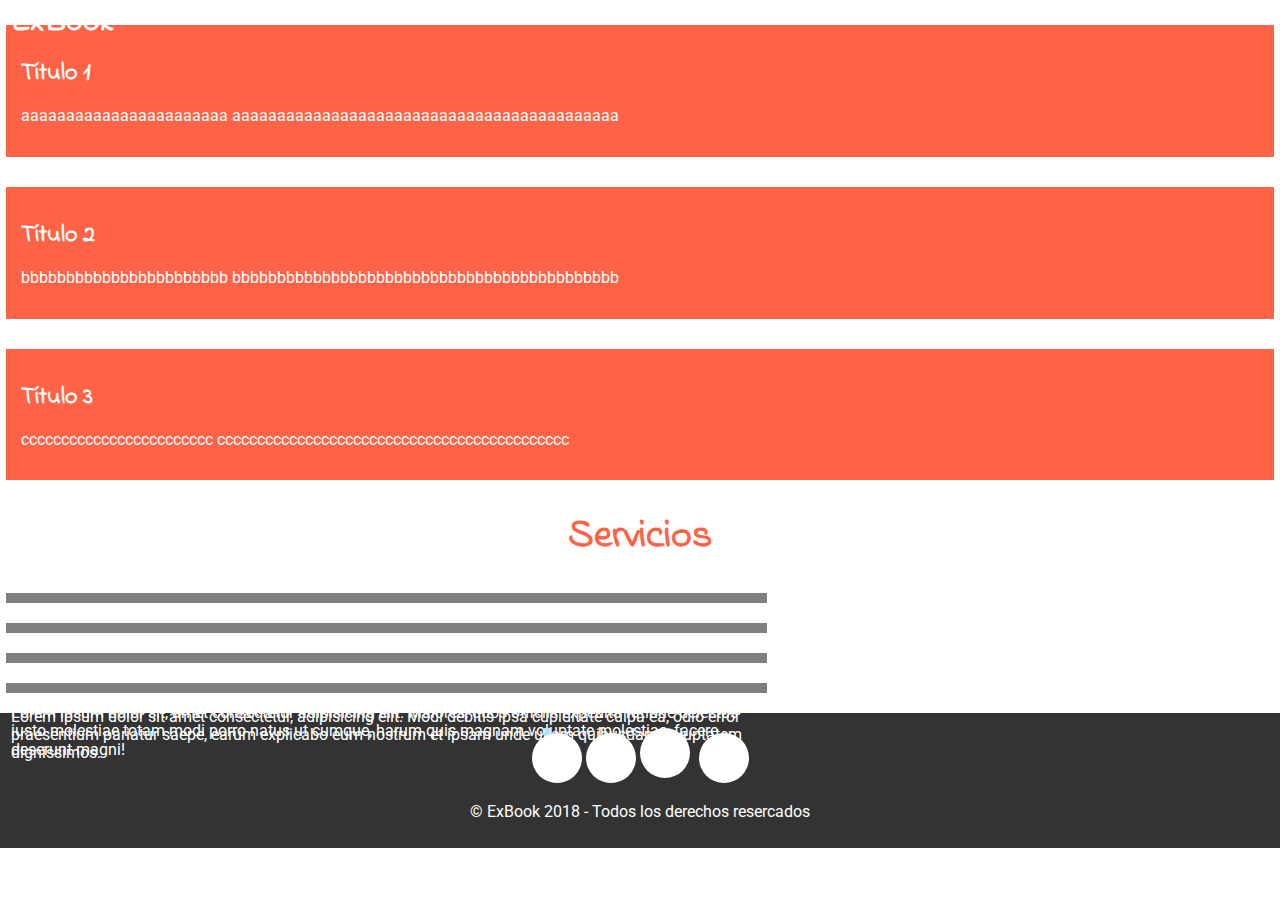
==== index.html @ b9d609c3 "Realizando las secciones" ====
<!DOCTYPE html>
<html lang="en">

<head>
    <meta charset="UTF-8">
    <meta name="viewport" content="width=device-width, initial-scale=1.0">
    <meta name="description" content="ExBook es una herramienta para organizar tus notas">
    <link rel="stylesheet" href="styles/normalize.css">
    <link rel="stylesheet" href="styles/landingpage.css">
    <link rel="stylesheet" href="icon/styles.css">
    <title>Landing Page - ExBook</title>
</head>

<body>
    <header class="header">
        <div class="contenedor">
            <h1 class="logo">ExBook</h1>
            <span class="icon-menu-list" id="boton-menu"></span>
            <nav class="navegacion" id="navegacion">
                <ul class="menu">
                    <li class="menu_items">
                        <a class="menu_link select" href="">Home</a>
                    </li>
                    <li class="menu_items">
                        <a class="menu_link" href="">Services</a>
                    </li>
                    <li class="menu_items">
                        <a class="menu_link" href="">About As</a>
                    </li>
                    <li class="menu_items">
                        <a class="menu_link" href="">Contact</a>
                    </li>
                    <li class="menu_items">
                        <a class="menu_link" href="">Login</a>
                    </li>
                </ul>
            </nav>
        </div>
    </header>
    <div class="banner">
        <img src="img/bookandpincel.jpg" alt="" class="banner_img">
        <div class="contenedor">
            <h2 class="banner_titulo">The best note management</h2>
            <p class="banner_parrafo">Save your grades and learn to put better machete</p>
        </div>
    </div>
    <main class="main">
        <div class="contenedor">
            <section class="informacion">
                <article class="info_columna">
                    <img src="img/study.jpg" alt="" class="info_img">
                    <h2 class="info_titulo">Título 1</h2>
                    <p class="info_parrafo">aaaaaaaaaaaaaaaaaaaaaaa aaaaaaaaaaaaaaaaaaaaaaaaaaaaaaaaaaaaaaaaaaa
                    </p>
                </article>
                <article class="info_columna">
                    <img src="img/study.jpg" alt="" class="info_img">
                    <h2 class="info_titulo">Título 2</h2>
                    <p class="info_parrafo">bbbbbbbbbbbbbbbbbbbbbbb bbbbbbbbbbbbbbbbbbbbbbbbbbbbbbbbbbbbbbbbbbb
                    </p>
                </article>
                <article class="info_columna">
                    <img src="img/study.jpg" alt="" class="info_img">
                    <h2 class="info_titulo">Título 3</h2>
                    <p class="info_parrafo">cccccccccccccccccccccccc cccccccccccccccccccccccccccccccccccccccccccc
                    </p>
                </article>
            </section>
            <section class="servicios">
                <h2 class="section_titulo">Servicios</h2>
                <div class="servicios_columna">
                    <img src="img/library.jpg" alt="" class="servicios_img">
                    <div class="servicios_descripcion">
                        <h3 class="servicios_titulo">asdfgh</h3>
                        <p class="servicios_parrafo">Lorem ipsum dolor, sit amet consectetur adipisicing elit. Nulla explicabo quas doloremque quos maxime,
                            expedita, nam consectetur, enim cupiditate nobis est omnis delectus. Ea aliquam ducimus modi
                            veritatis nihil cupiditate?</p>
                    </div>
                </div>
                <div class="servicios_columna">
                    <img src="img/library.jpg" alt="" class="servicios_img">
                    <div class="servicios_descripcion">
                        <h3 class="servicios_titulo">qwerty</h3>
                        <p class="servicios_parrafo">Lorem ipsum dolor sit amet consectetur adipisicing elit. Tempora iusto id sed ipsa ut. Facere aliquam
                            odio, minima libero, molestias, dolor soluta nisi reprehenderit quae iure fugiat aut sint enim?</p>
                    </div>
                </div>
                <div class="servicios_columna">
                    <img src="img/library.jpg" alt="" class="servicios_img">
                    <div class="servicios_descripcion">
                        <h3 class="servicios_titulo">zxcvbn</h3>
                        <p class="servicios_parrafo">Lorem ipsum dolor sit amet consectetur, adipisicing elit. Modi debitis ipsa cupiditate culpa ea,
                            odio error praesentium pariatur saepe, earum explicabo eum nostrum et ipsam unde ullam quibusdam
                            voluptatem dignissimos.</p>
                    </div>
                </div>
                <div class="servicios_columna">
                    <img src="img/library.jpg" alt="" class="servicios_img">
                    <div class="servicios_descripcion">
                        <h3 class="servicios_titulo"></h3>
                        <p class="servicios_parrafo">Lorem ipsum dolor sit, amet consectetur adipisicing elit. Maiores, quos officiis expedita ratione
                            delectus iusto molestiae totam modi porro natus ut cumque, harum quis magnam voluptate molestias,
                            facere deserunt magni!</p>
                    </div>
                </div>
            </section>
        </div>
    </main>
    <footer class="footer">
        <div class="social">
            <a href="" class="icon-facebook"></a>
            <a href="" class="icon-google-plus"></a>
            <a href="" class="icon-menu-list"></a>
            <a href="" class="icon-vine"></a>
        </div>
        <p class="copy">&copy; ExBook 2018 - Todos los derechos resercados</p>
    </footer>
    <script src="js/menu.js"></script>
</body>

</html>
---- styles/landingpage.css ----
/* Estilos del Header */

.header {
    height: 60px;
}

.contenedor {
    margin: auto;
    width: 99%;
}

.logo, 
.icon-menu-list {
    margin: 5px;
    color: white;
}

.icon-menu-list {
    display: block;
    width: 40px;
    height: 40px;
    font-size: 30px;
    background: lightgreen;
    text-align: center;
    line-height: 45px;
    border-radius: 5px;
    margin-left: auto;
    cursor: pointer;
}

.navegacion {
    position: absolute;
    top: 60px;
    left: -100%;
    width: 100%;
    transition: all 0.4s;
}

.menu {
    list-style: none;
    padding: 0;
    margin: 0;
}

.menu_link {
    display: block;
    padding: 15px;
    background: lightgreen;
    text-decoration: none;
    color: #fff;
}

.menu_link:hover, 
.select {
    background: white;
    color: tomato;
}

.mostrar {
    left: 0;    
}

/*--------------------Estilos del banner--------------------*/

.banner {
    margin-top: -60px;
    position: relative;
    z-index: -1000;
    margin-bottom: 20px;
}

.banner .contenedor {
    position: absolute;
    top: 50%;
    left: 50%;
    transform: translateX(-50%) translateY(-50%);
    width: 100%;
    color: white;
    text-align: center;
}

.banner_parrafo {
    display: none;
}

/*---------------Estilos de informacion---------------*/

.info_columna {
    background: tomato;
    color: white;
    padding: 15px;
    margin-bottom: 30px;
}


/*---------------Estilos de Servicios---------------*/

.section_titulo {
    text-align: center;
    font-size: 40px;
    color: tomato;
}

.servicios_columna {
    position: relative;
    margin-bottom: 30px;
}

.servicios_descripcion {
    position: absolute;
    top: 0;
    left: 0;
    color: white;
    background: rgba(0, 0, 0, 0.5);
    width: 60%;
    height: 100%;
    padding: 5px;
}

.servicios_titulo {
    font-size: 25px;
    margin: 5px 0;
}

/*-------------Estilos del Footer-------------*/

.footer {
    background: #333;
    color: white;
    padding: 10px;
    text-align: center;
}

.footer .social [class^="icon-"] {
    display: inline-block;
    color: #333;
    text-decoration: none;
    font-size: 30px;
    padding: 10px;
    background: white;
    border-radius: 50%;
    width: 50px;
    height: 50px;
    line-height: 40px;
}
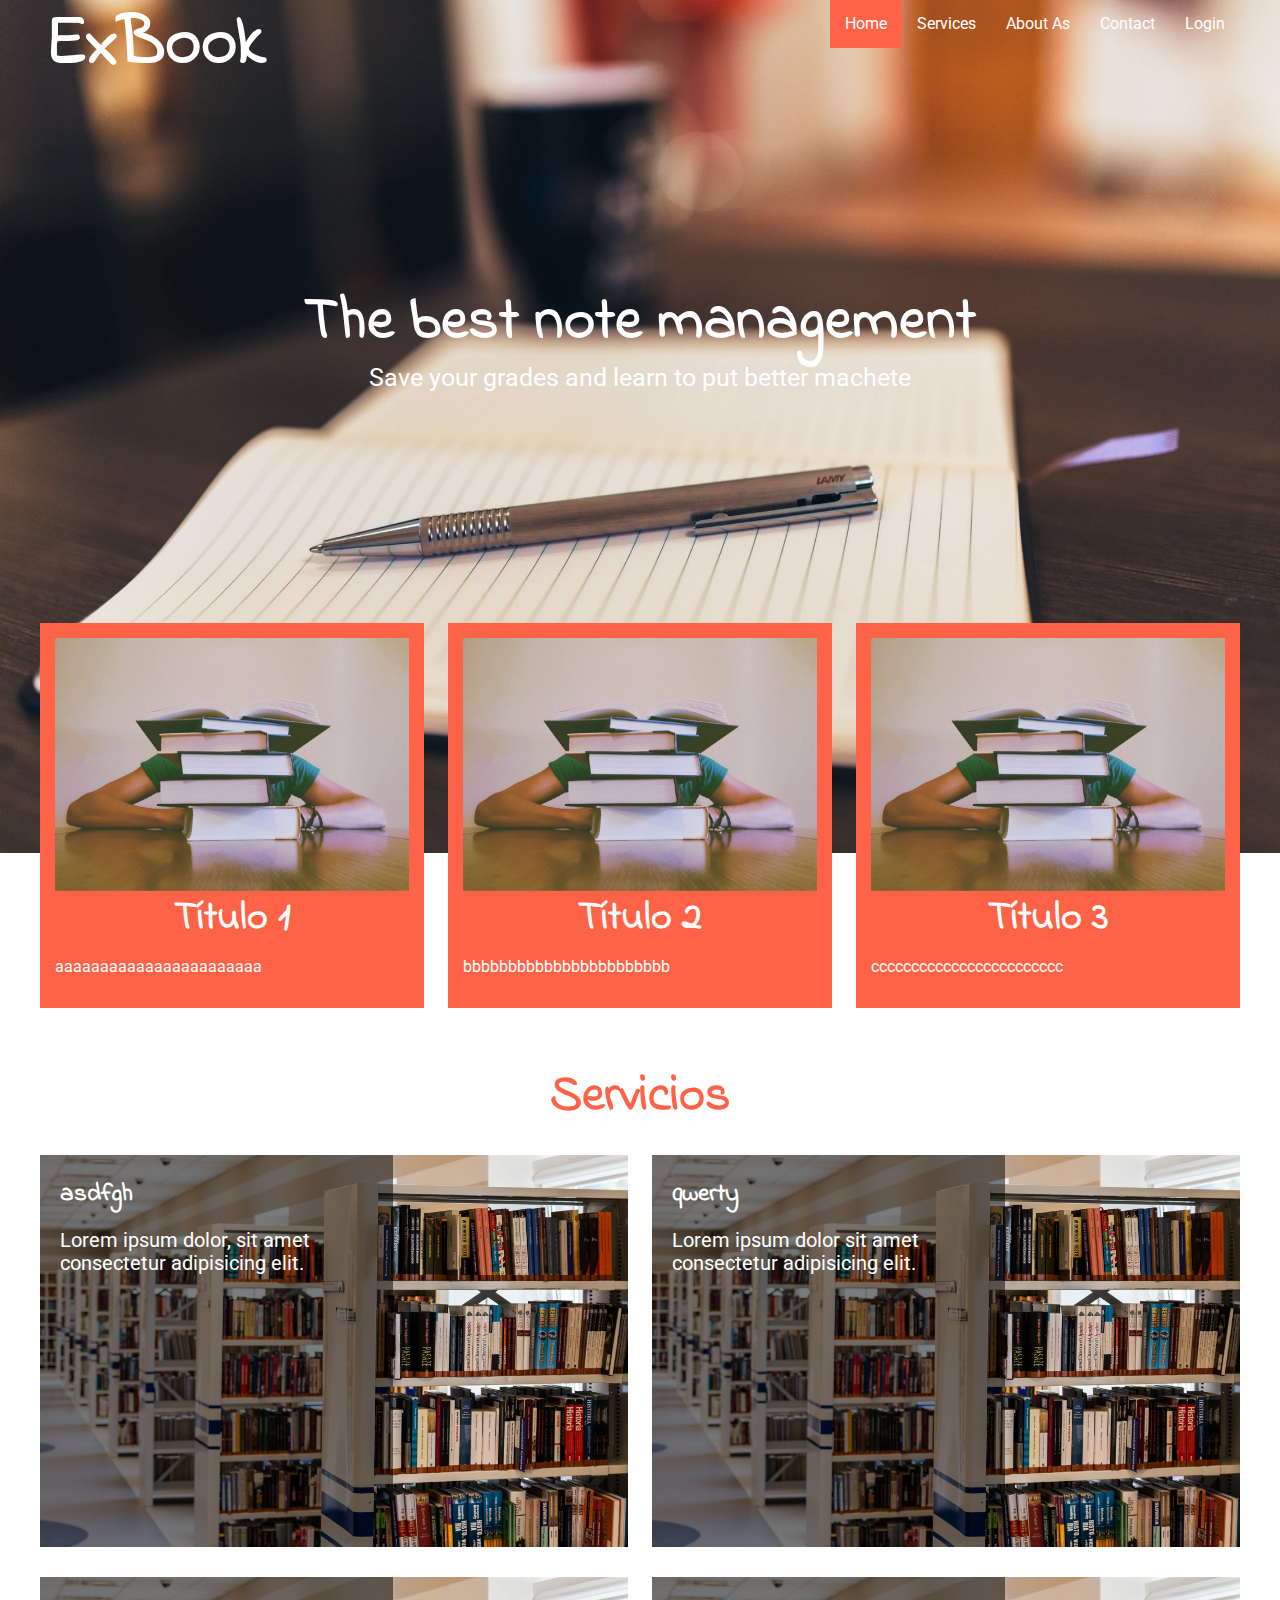
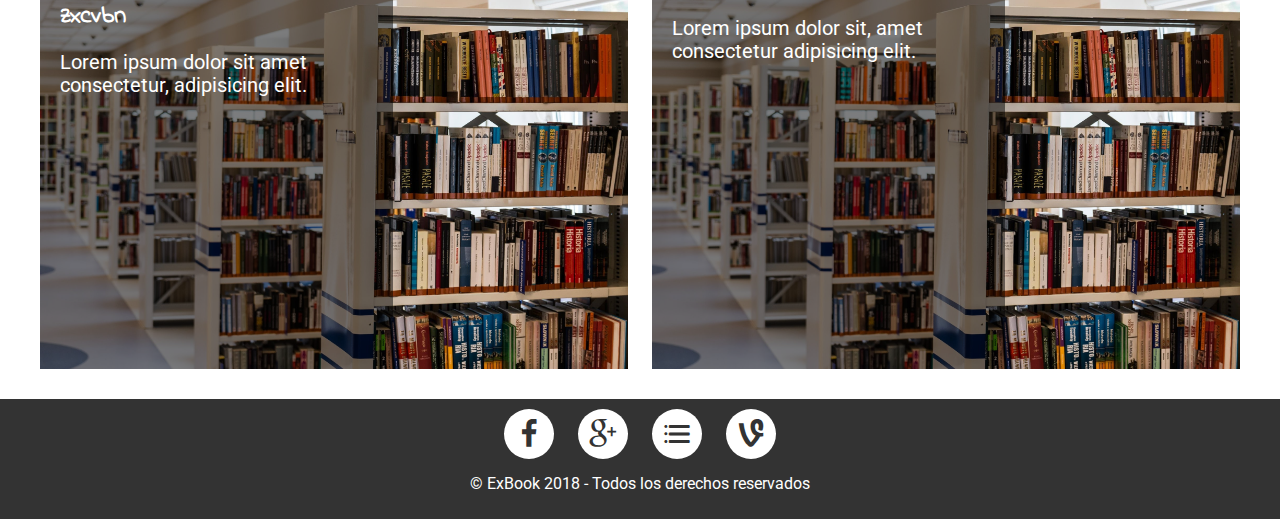
==== commit 4f862010: "tratando de hacerlo responsive" ====
--- a/index.html
+++ b/index.html
@@ -5,9 +5,9 @@
     <meta charset="UTF-8">
     <meta name="viewport" content="width=device-width, initial-scale=1.0">
     <meta name="description" content="ExBook es una herramienta para organizar tus notas">
-    <link rel="stylesheet" href="styles/normalize.css">
-    <link rel="stylesheet" href="styles/landingpage.css">
-    <link rel="stylesheet" href="icon/styles.css">
+    <link rel="stylesheet" href="assets/styles/normalize.css">
+    <link rel="stylesheet" href="assets/styles/landingpage.css">
+    <link rel="stylesheet" href="assets/icon/styles.css">
     <title>Landing Page - ExBook</title>
 </head>
 
@@ -38,7 +38,7 @@
         </div>
     </header>
     <div class="banner">
-        <img src="img/bookandpincel.jpg" alt="" class="banner_img">
+        <img src="assets/img/bookandpincel.jpg" alt="" class="banner_img">
         <div class="contenedor">
             <h2 class="banner_titulo">The best note management</h2>
             <p class="banner_parrafo">Save your grades and learn to put better machete</p>
@@ -48,59 +48,49 @@
         <div class="contenedor">
             <section class="informacion">
                 <article class="info_columna">
-                    <img src="img/study.jpg" alt="" class="info_img">
+                    <img src="assets/img/study.jpg" alt="" class="info_img">
                     <h2 class="info_titulo">Título 1</h2>
-                    <p class="info_parrafo">aaaaaaaaaaaaaaaaaaaaaaa aaaaaaaaaaaaaaaaaaaaaaaaaaaaaaaaaaaaaaaaaaa
-                    </p>
+                    <p class="info_parrafo">aaaaaaaaaaaaaaaaaaaaaaa</p>
                 </article>
                 <article class="info_columna">
-                    <img src="img/study.jpg" alt="" class="info_img">
+                    <img src="assets/img/study.jpg" alt="" class="info_img">
                     <h2 class="info_titulo">Título 2</h2>
-                    <p class="info_parrafo">bbbbbbbbbbbbbbbbbbbbbbb bbbbbbbbbbbbbbbbbbbbbbbbbbbbbbbbbbbbbbbbbbb
-                    </p>
+                    <p class="info_parrafo">bbbbbbbbbbbbbbbbbbbbbbb</p>
                 </article>
                 <article class="info_columna">
-                    <img src="img/study.jpg" alt="" class="info_img">
+                    <img src="assets/img/study.jpg" alt="" class="info_img">
                     <h2 class="info_titulo">Título 3</h2>
-                    <p class="info_parrafo">cccccccccccccccccccccccc cccccccccccccccccccccccccccccccccccccccccccc
-                    </p>
+                    <p class="info_parrafo">cccccccccccccccccccccccc</p>
                 </article>
             </section>
             <section class="servicios">
                 <h2 class="section_titulo">Servicios</h2>
                 <div class="servicios_columna">
-                    <img src="img/library.jpg" alt="" class="servicios_img">
+                    <img src="assets/img/library.jpg" alt="" class="servicios_img">
                     <div class="servicios_descripcion">
                         <h3 class="servicios_titulo">asdfgh</h3>
-                        <p class="servicios_parrafo">Lorem ipsum dolor, sit amet consectetur adipisicing elit. Nulla explicabo quas doloremque quos maxime,
-                            expedita, nam consectetur, enim cupiditate nobis est omnis delectus. Ea aliquam ducimus modi
-                            veritatis nihil cupiditate?</p>
+                        <p class="servicios_parrafo">Lorem ipsum dolor, sit amet consectetur adipisicing elit.</p>
                     </div>
                 </div>
                 <div class="servicios_columna">
-                    <img src="img/library.jpg" alt="" class="servicios_img">
+                    <img src="assets/img/library.jpg" alt="" class="servicios_img">
                     <div class="servicios_descripcion">
                         <h3 class="servicios_titulo">qwerty</h3>
-                        <p class="servicios_parrafo">Lorem ipsum dolor sit amet consectetur adipisicing elit. Tempora iusto id sed ipsa ut. Facere aliquam
-                            odio, minima libero, molestias, dolor soluta nisi reprehenderit quae iure fugiat aut sint enim?</p>
+                        <p class="servicios_parrafo">Lorem ipsum dolor sit amet consectetur adipisicing elit.</p>
                     </div>
                 </div>
                 <div class="servicios_columna">
-                    <img src="img/library.jpg" alt="" class="servicios_img">
+                    <img src="assets/img/library.jpg" alt="" class="servicios_img">
                     <div class="servicios_descripcion">
                         <h3 class="servicios_titulo">zxcvbn</h3>
-                        <p class="servicios_parrafo">Lorem ipsum dolor sit amet consectetur, adipisicing elit. Modi debitis ipsa cupiditate culpa ea,
-                            odio error praesentium pariatur saepe, earum explicabo eum nostrum et ipsam unde ullam quibusdam
-                            voluptatem dignissimos.</p>
+                        <p class="servicios_parrafo">Lorem ipsum dolor sit amet consectetur, adipisicing elit.</p>
                     </div>
                 </div>
                 <div class="servicios_columna">
-                    <img src="img/library.jpg" alt="" class="servicios_img">
+                    <img src="assets/img/library.jpg" alt="" class="servicios_img">
                     <div class="servicios_descripcion">
                         <h3 class="servicios_titulo"></h3>
-                        <p class="servicios_parrafo">Lorem ipsum dolor sit, amet consectetur adipisicing elit. Maiores, quos officiis expedita ratione
-                            delectus iusto molestiae totam modi porro natus ut cumque, harum quis magnam voluptate molestias,
-                            facere deserunt magni!</p>
+                        <p class="servicios_parrafo">Lorem ipsum dolor sit, amet consectetur adipisicing elit.</p>
                     </div>
                 </div>
             </section>
@@ -113,9 +103,9 @@
             <a href="" class="icon-menu-list"></a>
             <a href="" class="icon-vine"></a>
         </div>
-        <p class="copy">&copy; ExBook 2018 - Todos los derechos resercados</p>
+        <p class="copy">&copy; ExBook 2018 - Todos los derechos reservados</p>
     </footer>
-    <script src="js/menu.js"></script>
+    <script src="assets/js/menu.js"></script>
 </body>
 
 </html>--- a/assets/styles/landingpage.css
+++ b/assets/styles/landingpage.css
@@ -0,0 +1,285 @@
+
+
+.section_titulo {
+    text-align: center;
+    font-size: 40px;
+    color: tomato;
+}
+
+.contenedor {
+    margin: auto;
+    width: 99%;
+}
+
+/* Estilos del Header */
+.header {
+    height: 60px;
+}
+
+.header .contenedor {
+    display: flex;
+    justify-content: space-between;
+}
+
+.logo, 
+.icon-menu-list {
+    margin: 5px;
+    color: white;
+}
+
+.icon-menu-list {
+    display: block;
+    width: 40px;
+    height: 40px;
+    font-size: 30px;
+    background: lightgreen;
+    text-align: center;
+    line-height: 45px;
+    border-radius: 5px;
+    margin-left: auto;
+    cursor: pointer;
+}
+
+.navegacion {
+    position: absolute;
+    top: 60px;
+    left: -100%;
+    width: 100%;
+    transition: all 0.4s;
+}
+
+.menu {
+    list-style: none;
+    padding: 0;
+    margin: 0;
+}
+
+.menu_link {
+    display: block;
+    padding: 15px;
+    background: lightgreen;
+    text-decoration: none;
+    color: #fff;
+}
+
+.menu_link:hover, 
+.select {
+    background: white;
+    color: tomato;
+}
+
+.mostrar {
+    left: 0;    
+}
+
+/*--------------------Estilos del banner--------------------*/
+
+.banner {
+    margin-top: -60px;
+    position: relative;
+    z-index: -1000;
+    margin-bottom: 20px;
+}
+
+.banner .contenedor {
+    position: absolute;
+    top: 50%;
+    left: 50%;
+    transform: translateX(-50%) translateY(-50%);
+    width: 100%;
+    color: white;
+    text-align: center;
+}
+
+.banner_parrafo {
+    display: none;
+}
+
+/*---------------Estilos de informacion---------------*/
+
+.info_columna {
+    background: tomato;
+    color: white;
+    padding: 15px;
+    margin-bottom: 30px;
+}
+
+
+/*---------------Estilos de Servicios---------------*/
+
+.servicios_columna {
+    position: relative;
+    margin-bottom: 30px;
+}
+
+.servicios_descripcion {
+    position: absolute;
+    top: 0;
+    left: 0;
+    color: white;
+    background: rgba(0, 0, 0, 0.5);
+    width: 60%;
+    height: 100%;
+    padding: 5px;
+}
+
+.servicios_titulo {
+    font-size: 25px;
+    margin: 5px 0;
+}
+
+.servicios_img {
+    width: 100%;
+}
+
+/*-------------Estilos del Footer-------------*/
+
+.footer {
+    background: #333;
+    color: white;
+    padding: 10px;
+    text-align: center;
+}
+
+.footer .social [class^="icon-"] {
+    display: inline-block;
+    color: #333;
+    text-decoration: none;
+    font-size: 30px;
+    padding: 10px;
+    background: white;
+    border-radius: 50%;
+    width: 50px;
+    height: 50px;
+    line-height: 40px;
+}
+
+/*--------------Estilos responsive--------------*/
+
+@media(min-width:480px) {
+    .logo {
+        font-size: 40px;
+    }
+
+    .banner_titulo {
+        font-size: 30px;
+        margin: 5px 0;
+    }
+
+    .banner_parrafo {
+        display: block;
+        font-size: 18px;
+        margin: 7px 0;
+    }
+
+    .informacion, .servicios {
+        display: flex;
+        justify-content: space-between;
+        margin-top: -90px;
+    }
+
+    .info_columna {
+        width: 32%;
+    }
+
+    .info_titulo {
+        font-size: 30px;
+        margin: 5px 0;
+    }
+
+    .section_titulo {
+        width: 100%;
+    }
+
+    .servicios {
+        flex-wrap: wrap;
+        margin-top: 0;
+    }
+
+    .servicios_columna {
+        width: 49%;
+    }    
+
+    .footer .social [class^="icon-"] {
+        margin: 0 10px;
+      }
+}
+
+@media(min-width:768px) { 
+    .banner_titulo {
+        font-size: 50px;
+    }
+    .section_titulo {
+        font-size: 40px;
+    }
+}
+
+@media(min-width:1024px) { 
+    .contenedor {
+        width: 1000px;
+    }
+    .section_titulo {
+        font-size: 50px;
+        margin: 30px 0;
+    }
+    .navegacion {
+        position: static;
+        width: auto;
+    }
+    .menu {
+        display: flex;
+    }
+
+    .icon-menu-list {
+        display: none;
+    }
+
+    .menu_link {
+        background: none;
+    }
+
+    .select {
+        color: white;
+        background: tomato;
+    }
+    
+    .banner_titulo {
+        font-size: 60px;
+    }
+
+    .banner_parrafo {
+        font-size: 25px;
+    }
+
+    .info_titulo {
+        font-size: 40px;
+        text-align: center;
+    }
+
+    .servicios_descripcion {
+        padding: 20px;
+    }
+
+    .section_titulo {
+        font-size: 50px;
+    }
+
+    .servicios_parrafo {
+        font-size: 20px;
+    }    
+}
+
+@media(min-width:1280px) {
+    .contenedor {
+        width: 1200px;
+    }
+    .logo {
+        font-size: 70px;
+    }
+    .banner .contenedor {
+        top: 40%;
+    }
+    .informacion {
+        margin-top: -250px;
+    }
+}--- a/assets/icon/styles.css
+++ b/assets/icon/styles.css
@@ -0,0 +1,55 @@
+@charset "UTF-8";
+
+@font-face {
+  font-family: "untitled-font-1";
+  src:url("fonts/untitled-font-1.eot");
+  src:url("fonts/untitled-font-1.eot?#iefix") format("embedded-opentype"),
+    url("fonts/untitled-font-1.woff") format("woff"),
+    url("fonts/untitled-font-1.ttf") format("truetype"),
+    url("fonts/untitled-font-1.svg#untitled-font-1") format("svg");
+  font-weight: normal;
+  font-style: normal;
+
+}
+
+[data-icon]:before {
+  font-family: "untitled-font-1" !important;
+  content: attr(data-icon);
+  font-style: normal !important;
+  font-weight: normal !important;
+  font-variant: normal !important;
+  text-transform: none !important;
+  speak: none;
+  line-height: 1;
+  -webkit-font-smoothing: antialiased;
+  -moz-osx-font-smoothing: grayscale;
+}
+
+[class^="icon-"]:before,
+[class*=" icon-"]:before {
+  font-family: "untitled-font-1" !important;
+  font-style: normal !important;
+  font-weight: normal !important;
+  font-variant: normal !important;
+  text-transform: none !important;
+  speak: none;
+  line-height: 1;
+  -webkit-font-smoothing: antialiased;
+  -moz-osx-font-smoothing: grayscale;
+}
+
+.icon-facebook:before {
+  content: "\61";
+}
+.icon-twitter:before {
+  content: "\62";
+}
+.icon-google-plus:before {
+  content: "\63";
+}
+.icon-menu-list:before {
+  content: "\64";
+}
+.icon-vine:before {
+  content: "\65";
+}
